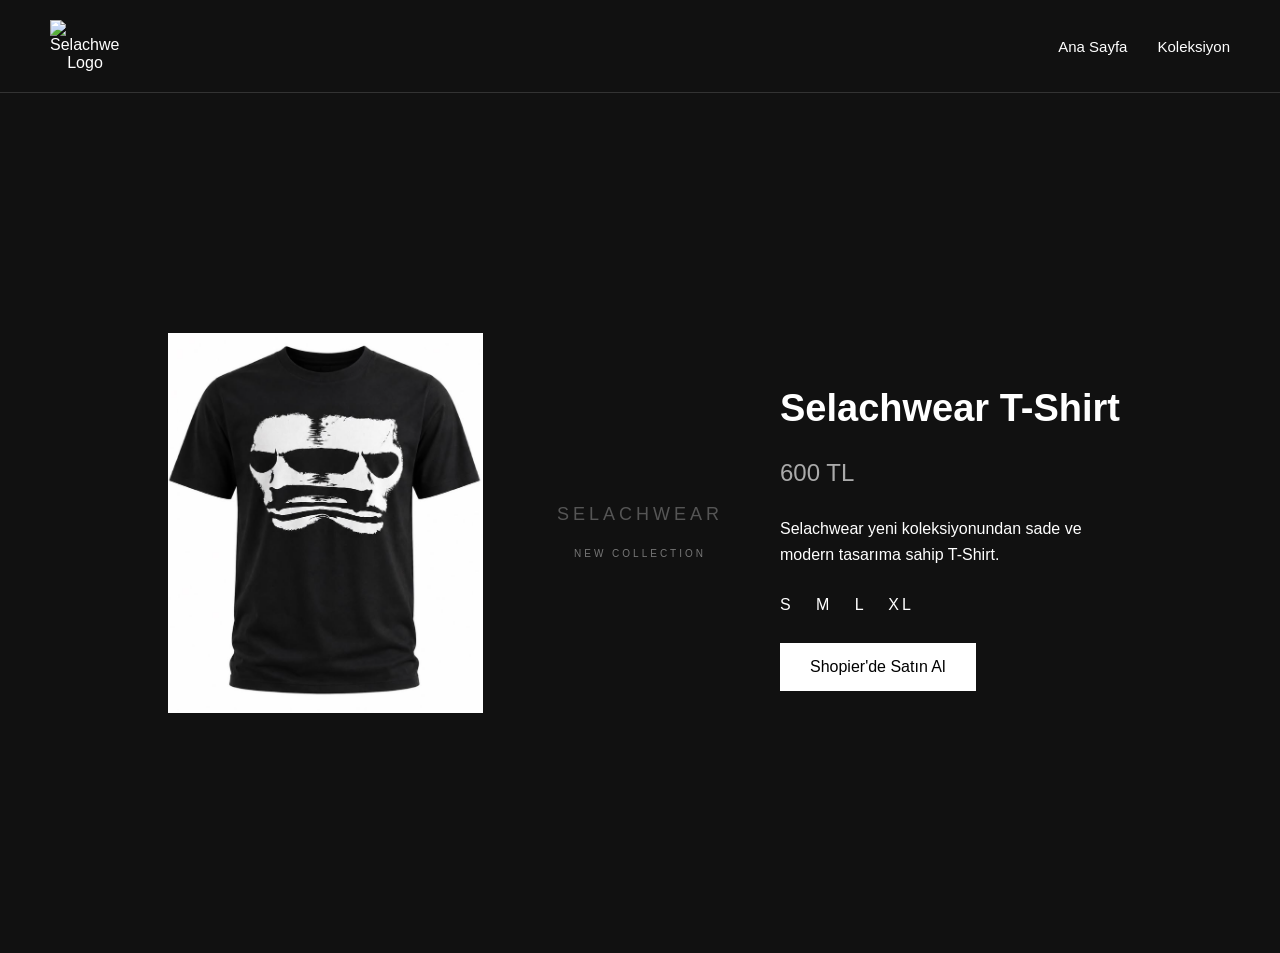
==== newdrop.html @ f14d5548 "Add files via upload" ====
<!DOCTYPE html>
<html lang="tr">

<head>
    <meta charset="UTF-8">
    <title>Selachwear New Drop</title>
    <link rel="stylesheet" href="style.css">
</head>

<body>

    <nav>
        <img src="logo.webp" alt="Selachwear Logo" class="logo">

        <div>
            <a href="index.html">Ana Sayfa</a>
            <a href="index.html#koleksiyon">Koleksiyon</a>
        </div>
    </nav>

    <section class="product-detail">

        <div class="product-detail-image">
            <img src="thsirt2.png" alt="Selachwear T-Shirt ön">
            <img src="tshirt2.jpeg" alt="Selachwear T-Shirt arka" class="back-image">
        </div>

        <div class="product-center">
            <p>SELACHWEAR</p>
            <span>NEW COLLECTION</span>
        </div>

        <div class="product-info">
            <h1>Selachwear T-Shirt</h1>

            <p class="price">600 TL</p>

            <p>
                Selachwear yeni koleksiyonundan
                sade ve modern tasarıma sahip T-Shirt.
            </p>

            <p class="sizes">
                S &nbsp; M &nbsp; L &nbsp; XL
            </p>

            <a href="https://www.shopier.com/selachwear"
               class="shop-button"
               target="_blank">
                Shopier'de Satın Al
            </a>
        </div>
        </section>
</body>
</html>
---- style.css ----
body {
    background-color: #111;
    color: white;
    font-family: Arial, sans-serif;
    text-align: center;
    margin: 0;
}

/* ÜST MENÜ */

nav {
    display: flex;
    justify-content: space-between;
    align-items: center;
    padding: 20px 50px;
    border-bottom: 1px solid #333;
}

.logo {
    width: 70px;
    height: auto;
}

nav div {
    display: flex;
    gap: 30px;
}

nav a {
    color: white;
    text-decoration: none;
    font-size: 15px;
    transition: 0.3s;
}

nav a:hover {
    color: #888;
}

/* ANA BÖLÜM */

.hero {
    margin-top: 100px;
}

.hero h1 {
    font-size: 90px;
    margin: 0;
    letter-spacing: 15px;
}

.hero h2 {
    font-size: 35px;
    margin-top: 20px;
}

.hero p {
    color: #aaa;
    font-size: 18px;
    margin-bottom: 30px;
}

/* ALIŞVERİŞ BUTONU */

.shop-button {
    display: inline-block;
    background-color: white;
    color: black;
    padding: 15px 30px;
    text-decoration: none;
    font-size: 16px;
    transition: 0.3s;
}

.shop-button:hover {
    background-color: #ccc;
}

/* ÜRÜNLER */

.products {
    margin-top: 150px;
    padding: 50px;
}

.products > h2 {
    font-size: 35px;
    margin-bottom: 50px;
}

.product-container {
    display: flex;
    justify-content: center;
    gap: 30px;
}

.product {
    width: 250px;
    transition: 0.3s;
}

.product:hover {
    transform: translateY(-8px);
}

.product-image {
    height: 300px;
    background-color: #222;
    overflow: hidden;
}

.product-image img {
    width: 100%;
    height: 100%;
    object-fit: cover;
    display: block;
    transition: 0.4s;
}

.product:hover .product-image img {
    transform: scale(1.05);
}

.product h3 {
    margin-top: 15px;
}

.product p {
    color: #aaa;
}

/* ÜRÜN İNCELE BUTONU */

.product-button {
    display: inline-block;
    margin-top: 15px;
    padding: 12px 25px;
    border: 1px solid #555;
    color: white;
    background-color: transparent;
    text-decoration: none;
    font-size: 14px;
    transition: 0.3s;
}

.product-button:hover {
    background-color: white;
    color: black;
}

.product-button:hover {
    background-color: white;
    color: black;
}

/* TELEFON */

@media (max-width: 700px) {

    nav {
        flex-direction: column;
        gap: 20px;
        padding: 20px;
    }

    nav div {
        gap: 15px;
        flex-wrap: wrap;
        justify-content: center;
    }

    .hero {
        margin-top: 60px;
    }

    .hero h1 {
        font-size: 50px;
        letter-spacing: 8px;
    }

    .hero h2 {
        font-size: 25px;
    }

    .product-container {
        flex-direction: column;
        align-items: center;
    }

    .product {
        width: 80%;
        max-width: 300px;
    }
}/* ÜRÜN DETAY SAYFASI */

.product-detail {
    display: flex;
    justify-content: center;
    align-items: center;
    gap: 60px;
    padding: 80px 50px;
}

.product-detail-image {
    width: 300px;
    height: 380px;
    overflow: hidden;
}

.product-detail-image img {
    width: 100%;
    height: 100%;
    object-fit: cover;
}

.product-info {
    max-width: 350px;
    text-align: left;
}

.product-info h1 {
    font-size: 40px;
}

.price {
    font-size: 25px;
    color: #aaa;
}

.product-info p {
    line-height: 1.6;
}.product-detail {
    display: grid;
    grid-template-columns: 1fr 200px 1fr;
    align-items: center;
    gap: 40px;
    max-width: 1200px;
    margin: 80px auto;
    padding: 40px;
}

.product-detail-image {
    width: 330px;
    height: 420px;
    overflow: hidden;
    justify-self: center;
}

.product-detail-image img {
    width: 100%;
    height: 100%;
    object-fit: cover;
}

.product-center {
    text-align: center;
    color: #555;
}

.product-center p {
    font-size: 20px;
    letter-spacing: 5px;
}

.product-center span {
    font-size: 11px;
    letter-spacing: 3px;
}

.product-info {
    text-align: left;
    max-width: 350px;
}

.product-info h1 {
    font-size: 40px;
    margin-bottom: 10px;
}

.price {
    font-size: 25px;
    color: #aaa;
}

.sizes {
    margin: 30px 0;
    letter-spacing: 3px;
}.product-detail {
    display: grid;
    grid-template-columns: 350px 180px 350px;
    justify-content: center;
    align-items: center;
    gap: 50px;
    min-height: 600px;
    padding: 50px;
}

.product-detail-image {
    width: 300px;
    height: 380px;
    overflow: hidden;
}

.product-detail-image img {
    width: 100%;
    height: 100%;
    object-fit: cover;
}

.product-center {
    text-align: center;
}

.product-center p {
    font-size: 18px;
    letter-spacing: 4px;
}

.product-center span {
    font-size: 10px;
    letter-spacing: 3px;
    color: #777;
}

.product-info {
    text-align: left;
    max-width: 350px;
}

.product-info h1 {
    font-size: 38px;
    margin-bottom: 10px;
}

.product-info .price {
    font-size: 24px;
    color: #aaa;
}

.sizes {
    margin: 25px 0;
    letter-spacing: 3px;
}
.side-product{
    width: 250px;
    margin-left: 80%;
    margin-right: 50px;
    margin-top: -1000px;
    text-align: center;
    }
    .side-image{
    width: 250px;
    height: auto;
}
.side-image {
    transition: 0.3s;

    }
    .side-image:hover {
        transform: scale(1.08);
        }
        .side-product p{
        font-family: Arial, sans-serif;
        font-size: 16px;
        font-weight: 300;
        letter-spacing: 2px;
        }
.product-detail-image{
position: relative;
width: 400px;
}
.product-detail-image img {
 }
 
 .product-detail-image .back-image {
    position: absolute;
    top: 0;
    left: 0;
    opacity: 0;
    transition: opacity 0.3s ease;
    }
    
    .product-detail-image:hover .back-image {
    opacity: 1;
}
    @media (max-widht: 768px) {
        body}
        .product-detail-image{
            width: 90%;
            margin: 0 auto;

    }
    .product-detail {
        flex-direction: column;
       }
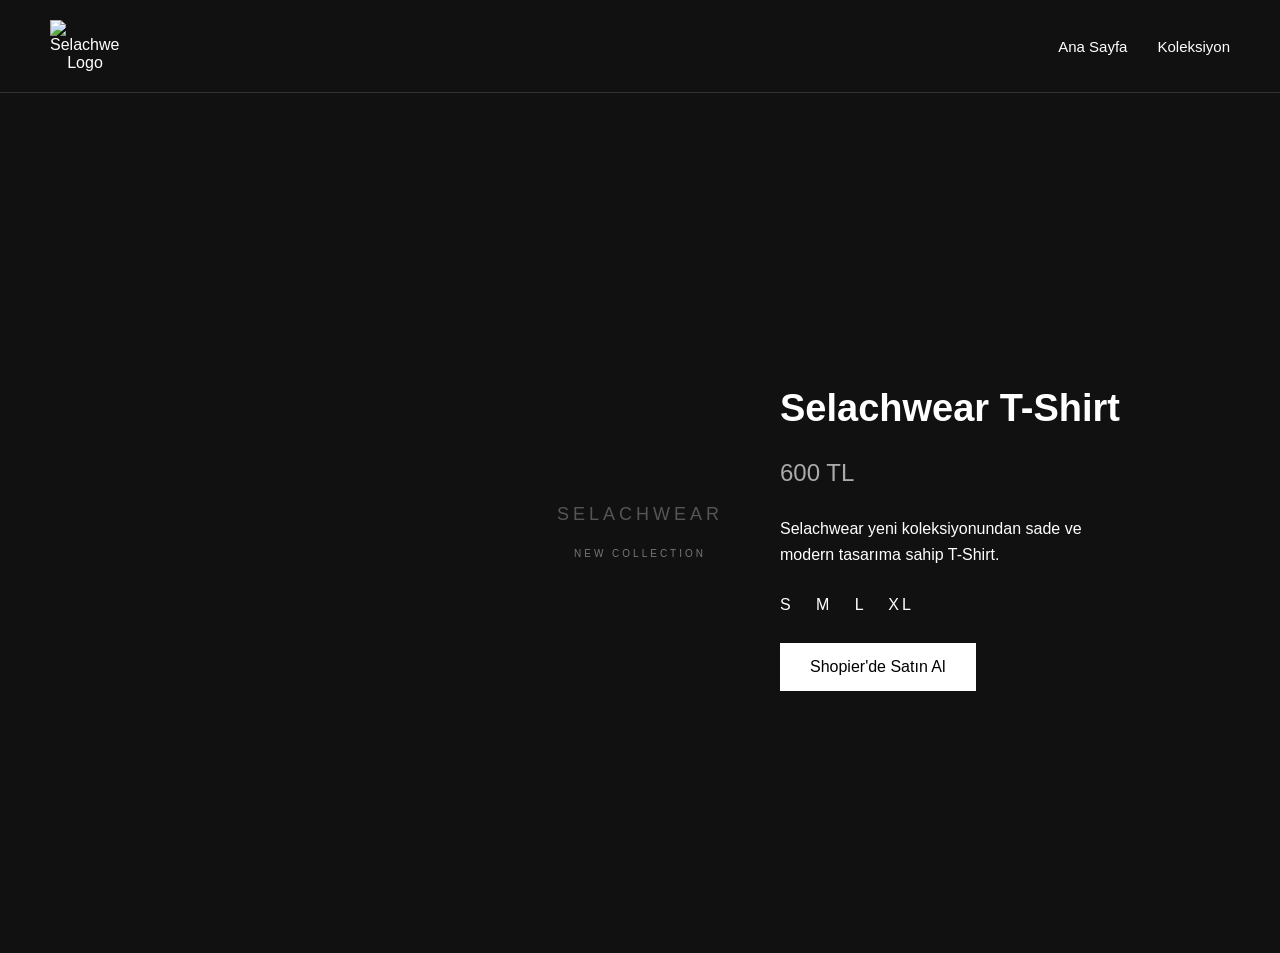
==== commit 70a0b78b: "Add files via upload" ====
--- a/newdrop.html
+++ b/newdrop.html
@@ -20,7 +20,7 @@
 
     <section class="product-detail">
 
-        <div class="product-detail-image">
+        <div class="product-detail-image" id="productImage"
             <img src="thsirt2.png" alt="Selachwear T-Shirt ön">
             <img src="tshirt2.jpeg" alt="Selachwear T-Shirt arka" class="back-image">
         </div>
@@ -52,4 +52,10 @@
         </div>
         </section>
 </body>
-</html>+<script>
+const productImage = document.getElementById("productImage");
+
+productImage.addEventListener("click", function () {
+    productImage.classList.toggle("show-back");
+});
+</script>
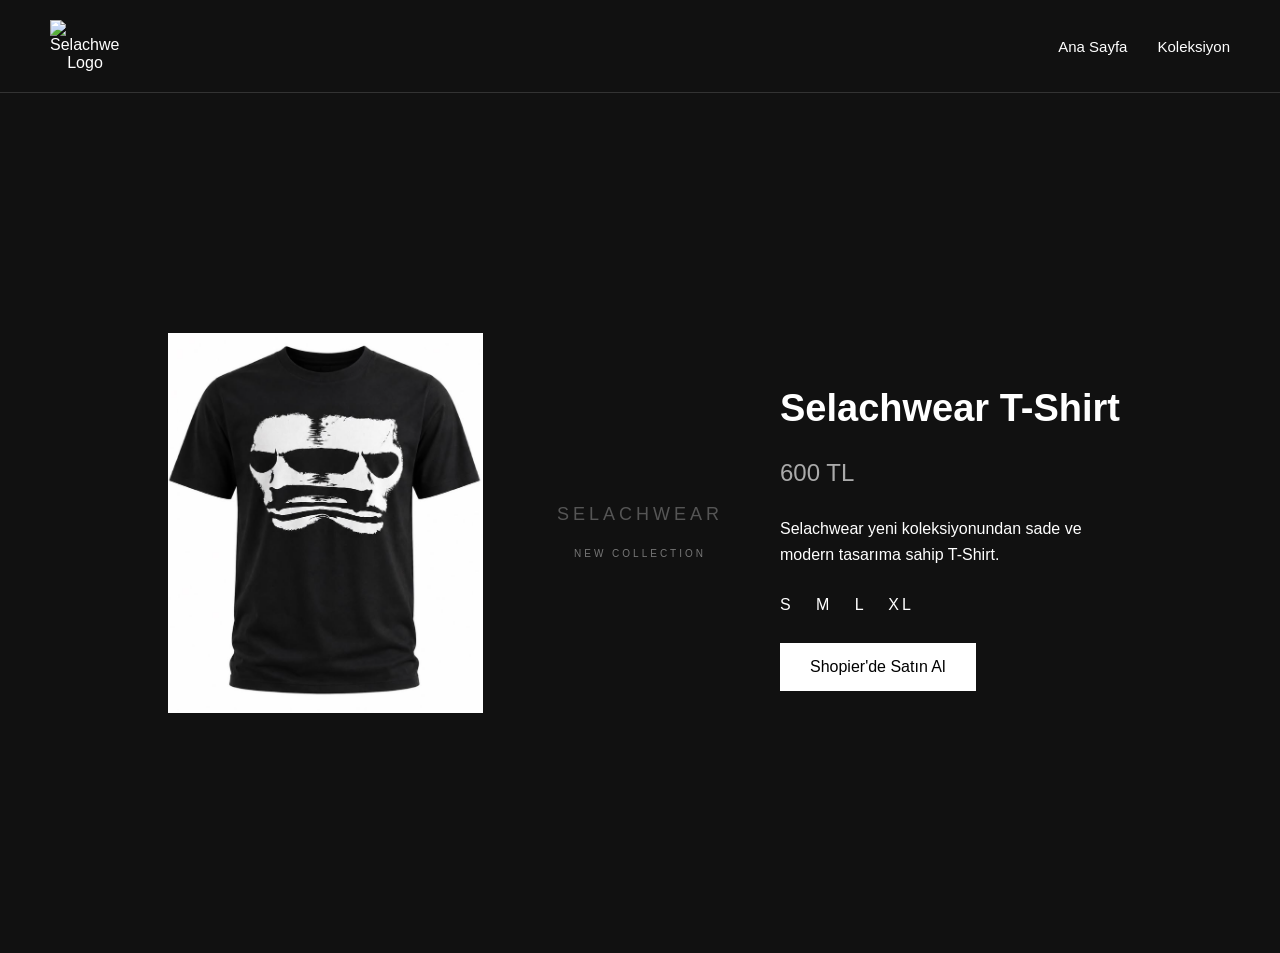
==== commit f56db168: "Add files via upload" ====
--- a/newdrop.html
+++ b/newdrop.html
@@ -20,11 +20,11 @@
 
     <section class="product-detail">
 
-        <div class="product-detail-image" id="productImage"
-            <img src="thsirt2.png" alt="Selachwear T-Shirt ön">
-            <img src="tshirt2.jpeg" alt="Selachwear T-Shirt arka" class="back-image">
-        </div>
-
+       <div class="product-detail-image" id="productImage">
+    <img src="thsirt2.png" alt="Selachwear T-Shirt ön">
+    <img src="tshirt2.jpeg" alt="Selachwear T-Shirt arka" class="back-image">
+</div>
+  
         <div class="product-center">
             <p>SELACHWEAR</p>
             <span>NEW COLLECTION</span>
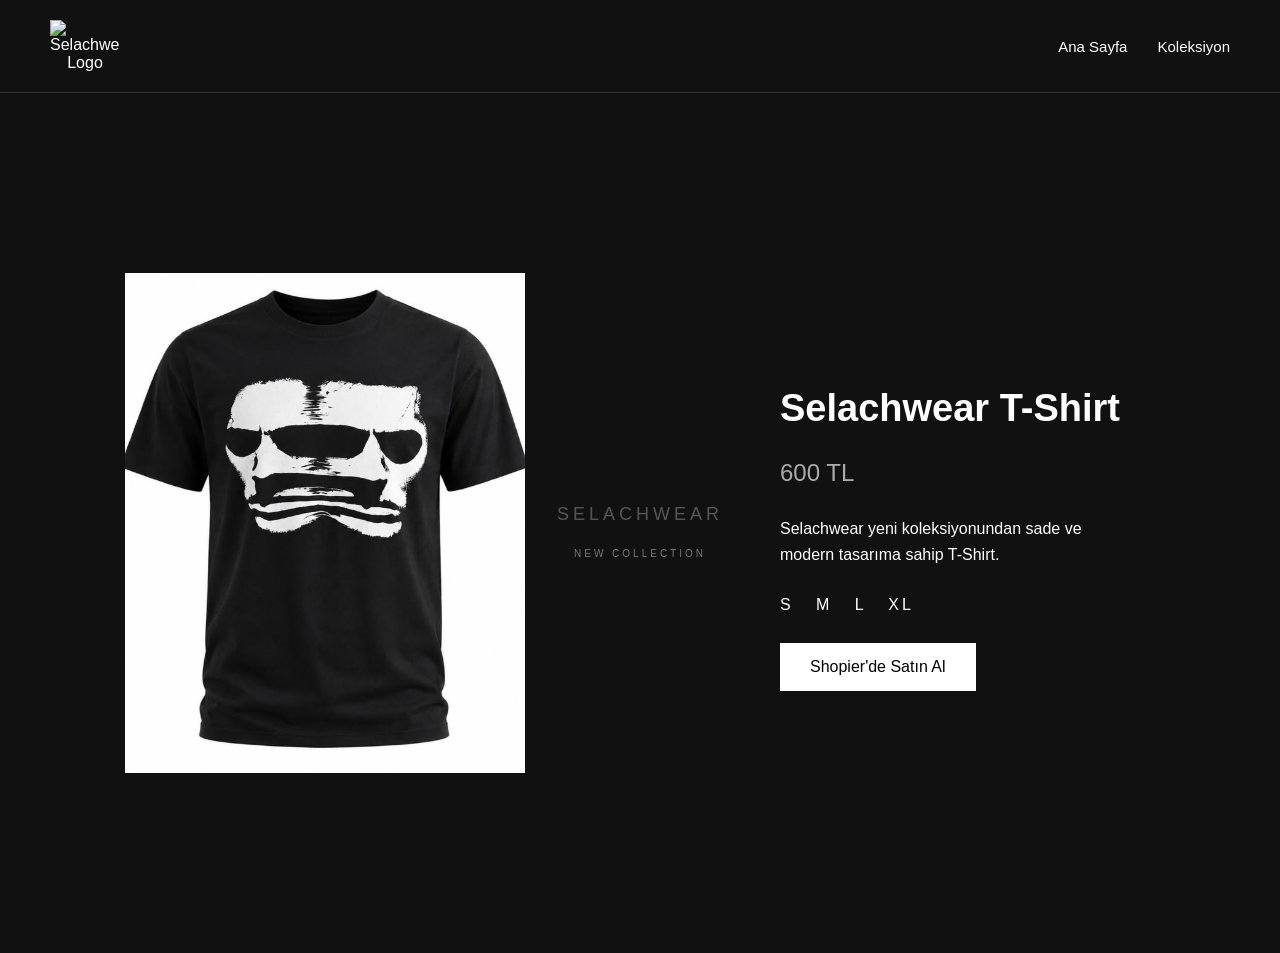
==== commit 99654df3: "Add files via upload" ====
--- a/newdrop.html
+++ b/newdrop.html
@@ -20,11 +20,10 @@
 
     <section class="product-detail">
 
-       <div class="product-detail-image" id="productImage">
+   <div class="product-detail-image" id="productImage">
     <img src="thsirt2.png" alt="Selachwear T-Shirt ön">
     <img src="tshirt2.jpeg" alt="Selachwear T-Shirt arka" class="back-image">
 </div>
-  
         <div class="product-center">
             <p>SELACHWEAR</p>
             <span>NEW COLLECTION</span>
@@ -56,6 +55,6 @@
 const productImage = document.getElementById("productImage");
 
 productImage.addEventListener("click", function () {
-    productImage.classList.toggle("show-back");
+    this.classList.toggle("show-back");
 });
 </script>
--- a/style.css
+++ b/style.css
@@ -365,32 +365,81 @@
         font-weight: 300;
         letter-spacing: 2px;
         }
-.product-detail-image{
-position: relative;
-width: 400px;
-}
-.product-detail-image img {
- }
- 
- .product-detail-image .back-image {
+.product-detail-image {
+    position: relative;
+    width: 400px;
+}
+
+.product-detail-image .back-image {
     position: absolute;
     top: 0;
     left: 0;
     opacity: 0;
     transition: opacity 0.3s ease;
-    }
-    
-    .product-detail-image:hover .back-image {
-    opacity: 1;
-}
-    @media (max-widht: 768px) {
-        body}
-        .product-detail-image{
-            width: 90%;
-            margin: 0 auto;
-
-    }
+}
+
+.product-detail-image:hover .back-image {
+    opacity: 1;
+}
+
+.product-detail-image.show-back .back-image {
+    opacity: 1;
+}
+
+@media (max-width: 768px) {
+
     .product-detail {
         flex-direction: column;
-       } 
-        +    }
+
+    .product-detail-image {
+        width: 90%;
+        margin: 0 auto;
+    }
+
+}
+.product-detail-image {
+    position: relative;
+}
+
+.product-detail-image .back-image {
+    position: absolute;
+    top: 0;
+    left: 0;
+    opacity: 0;
+    transition: opacity 0.3s ease;
+}
+
+.product-detail-image:hover .back-image {
+    opacity: 1;
+}
+
+.product-detail-image.show-back .back-image {
+    opacity: 1;
+}.product-detail-image {
+    position: relative;
+    width: 400px;
+    height: 500px;
+}
+
+.product-detail-image img {
+    width: 100%;
+    height: 100%;
+    object-fit: cover;
+}
+
+.product-detail-image .back-image {
+    position: absolute;
+    top: 0;
+    left: 0;
+    opacity: 0;
+    transition: opacity 0.3s ease;
+}
+
+.product-detail-image:hover .back-image {
+    opacity: 1;
+}
+
+.product-detail-image.show-back .back-image {
+    opacity: 1;
+}
